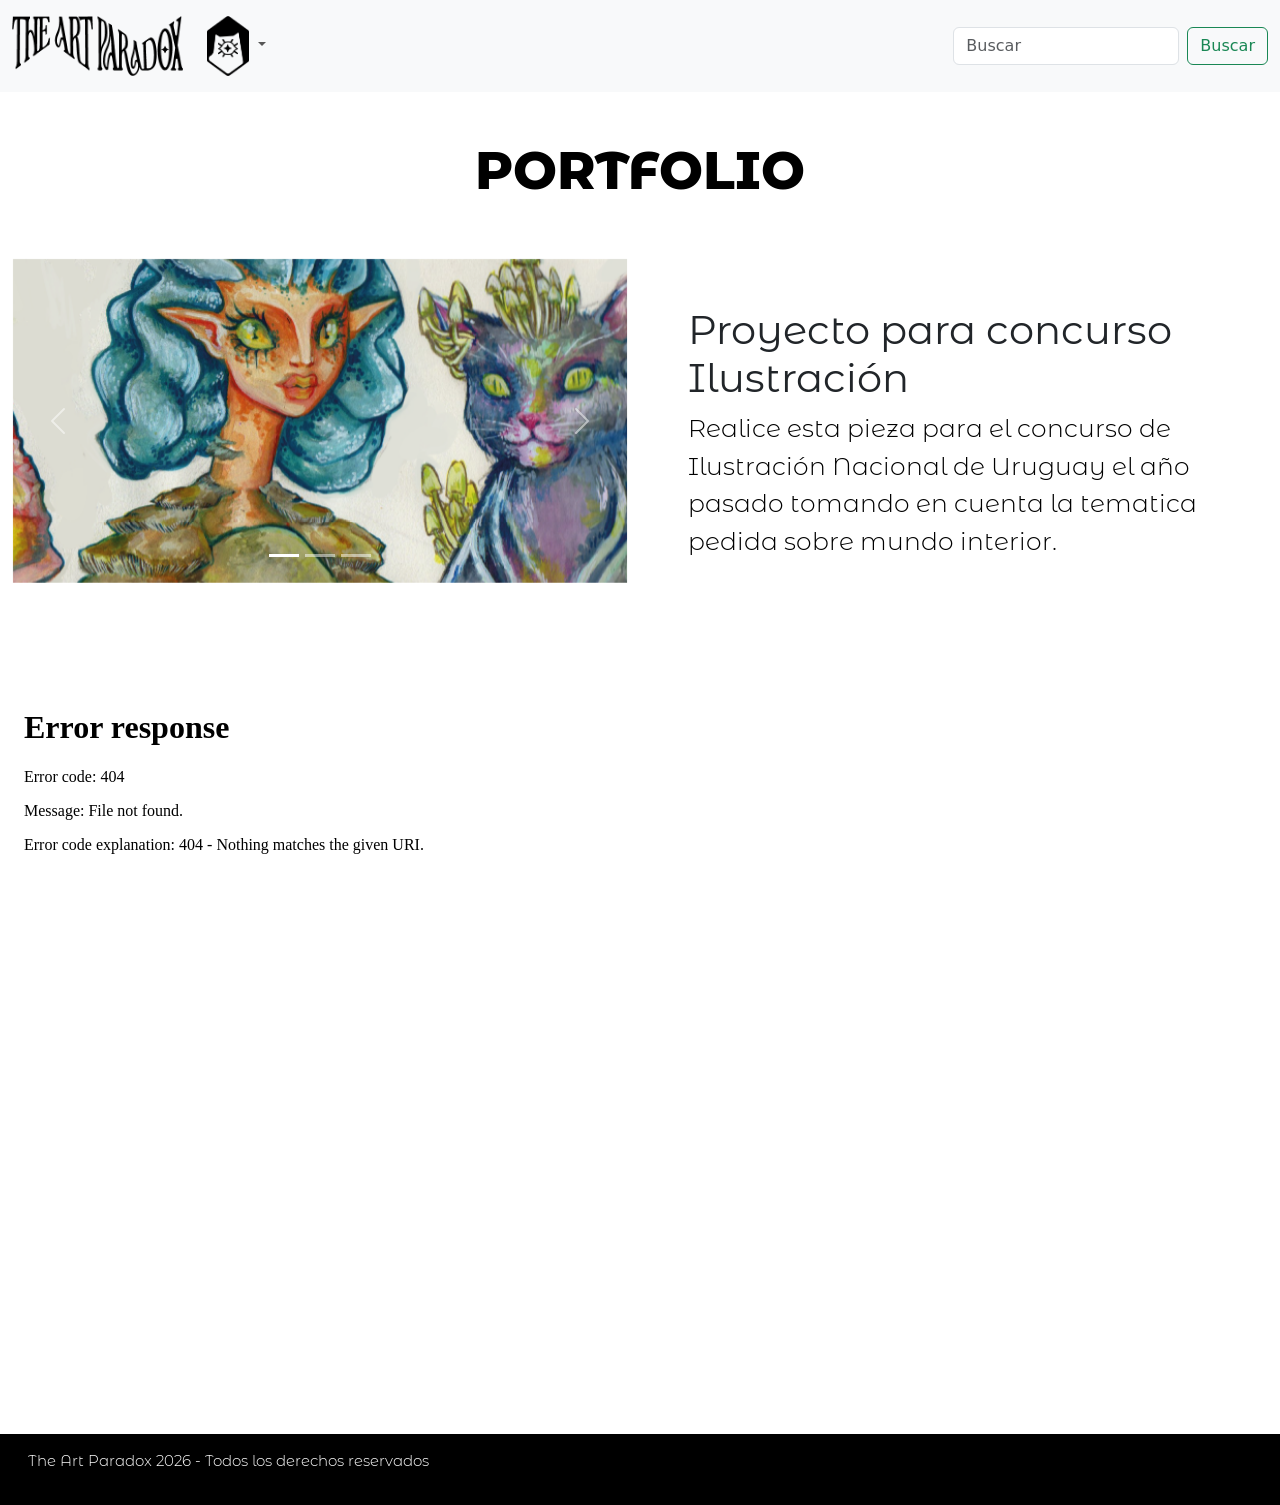
==== contenido.html @ bd47c2c0 "cambios" ====
<!DOCTYPE html>
<html lang="en">

<head>
    <meta charset="UTF-8">
    <meta name="viewport" content="width=device-width, initial-scale=1.0">
    <title>The Art Paradox</title>
    <link href="https://cdn.jsdelivr.net/npm/bootstrap@5.3.8/dist/css/bootstrap.min.css" rel="stylesheet"
        integrity="sha384-sRIl4kxILFvY47J16cr9ZwB07vP4J8+LH7qKQnuqkuIAvNWLzeN8tE5YBujZqJLB" crossorigin="anonymous">
    <link rel="stylesheet" href="contenido.css">
    
</head>

<body>
   <nav class="navbar navbar-expand-lg bg-body-tertiary ">
        <div class="container-fluid ">
          <a class="navbar-brand" href="#">
          <img class=logo src="logotipo@2x.png" alt="logo"> 
          </a>
          <button class="navbar-toggler" type="button" data-bs-toggle="collapse" data-bs-target="#navbarSupportedContent" aria-controls="navbarSupportedContent" aria-expanded="false" aria-label="Toggle navigation">
            <span class="navbar-toggler-icon"></span>
          </button>
          <div class="collapse navbar-collapse" id="navbarSupportedContent">
            <ul class="navbar-nav me-auto mb-2 mb-lg-0">
             
              <li class="nav-item dropdown">
                <a class="nav-link dropdown-toggle" href="#" role="button" data-bs-toggle="dropdown" aria-expanded="false">
                 <img class="logo" src="logo@2x.png">
                </a>
                <ul class="dropdown-menu">
                   <li><a class="dropdown-item" href="index.html">Inicio</a></li>
                   <li> <hr class="dropdown-divider"> </li>
                  <li><a class="dropdown-item" href="contenido.html">Ilustración</a></li>
                   <li> <hr class="dropdown-divider"> </li>
                  <li><a class="dropdown-item" href="#">Diseño</a></li>
                    <li><hr class="dropdown-divider"></li>

                  <li><a class="dropdown-item" href="#">Store</a></li>
                    <li><hr class="dropdown-divider"></li>
                  <li><a class="dropdown-item" href="contacto.html">Contacto</a></li>
                </ul>
              </li>
    
            </ul>
            <form class="d-flex" role="search">
              <input class="form-control me-2" type="search" placeholder="Buscar" aria-label="Search"/>
              <button class="btn btn-outline-success" type="submit">Buscar</button>
            </form>
          </div>
        </div>
      </nav>


      <header>
  <header>
 <h1 class="titulos d-flex justify-content-center align-items-center pt-5"> PORTFOLIO</h1>
        
      </header>
        
      </header>
      
<main>

 <div class="container-fluid pt-5 pb-5">
  <div class="row">
    
    <div class="col-md-6">
<div id="carouselExampleIndicators" class="carousel slide">
  <div class="carousel-indicators">
    <button type="button" data-bs-target="#carouselExampleIndicators" data-bs-slide-to="0" class="active" aria-current="true" aria-label="Slide 1"></button>
    <button type="button" data-bs-target="#carouselExampleIndicators" data-bs-slide-to="1" aria-label="Slide 2"></button>
    <button type="button" data-bs-target="#carouselExampleIndicators" data-bs-slide-to="2" aria-label="Slide 3"></button>
  </div>
  <div class="carousel-inner">
    <div class="carousel-item active">
      <img src="imagen.png" class="d-block w-100" alt="...">
    </div>
    <div class="carousel-item">
      <img src="imagen.png" class="d-block w-100" alt="...">
    </div>
    <div class="carousel-item">
      <img src="imagen.png" class="d-block w-100" alt="...">
    </div>
  </div>
  <button class="carousel-control-prev" type="button" data-bs-target="#carouselExampleIndicators" data-bs-slide="prev">
    <span class="carousel-control-prev-icon" aria-hidden="true"></span>
    <span class="visually-hidden">Previous</span>
  </button>
  <button class="carousel-control-next" type="button" data-bs-target="#carouselExampleIndicators" data-bs-slide="next">
    <span class="carousel-control-next-icon" aria-hidden="true"></span>
    <span class="visually-hidden">Next</span>
  </button>
</div>
    </div>
<!-- comienzo del texto-->
 <div class="col-md-6 p-5">
  <h1 class="tituloboton"> Proyecto para concurso Ilustración</h1>
  <p class="text"> Realice esta pieza para el concurso de Ilustración Nacional de Uruguay el año pasado tomando en cuenta la tematica pedida sobre mundo interior.</p>
 </div>
  </div>
 </div>
  

<div class="ratio ratio-16x9 p-5">
  <iframe class="p-3" src="pconcurso.mp4" title="Proceso ilustracion" allowfullscreen></iframe>
</div>

    </main>
    
    
    <footer class="bg-dark p-3 col-md-12 ">
      <div class="container-fluid align-items-center justify-content-center">
        <p class="textofooter justify-content-center">  The Art Paradox 2026 - Todos los derechos reservados</p>
    </div>
    </footer>
    <!--los scripts siempre se colocan al final de la pagina
    por que si algo falla impide que no se trabe la pagina-->
    <script src="https://cdn.jsdelivr.net/npm/bootstrap@5.3.8/dist/js/bootstrap.bundle.min.js" integrity="sha384-FKyoEForCGlyvwx9Hj09JcYn3nv7wiPVlz7YYwJrWVcXK/BmnVDxM+D2scQbITxI" crossorigin="anonymous"></script>
    <script src="index.js" ></script>
</body>
    
    
    </html>
---- contenido.css ----
@import url('https://fonts.googleapis.com/css2?family=Montserrat+Alternates:ital,wght@0,100;0,200;0,300;0,400;0,500;0,600;0,700;0,800;0,900;1,100;1,200;1,300;1,400;1,500;1,600;1,700;1,800;1,900&display=swap');

/*partes oscuras de la pagina*/
.bg-dark{
	background-color: #000000
	!important;
}

.textofooter{
        font-family: "Montserrat Alternates", sans-serif;
        font-weight: 300;
        color:rgb(255, 255, 255);
        font-style: normal;
        font-size: 15px;
}



.titulos{
        font-family: "Montserrat Alternates", sans-serif;
        font-weight: 800;
        color:rgb(0, 0, 0);
        font-style: normal;
        font-size: 52px
        !important
}




.tituloboton{
        font-family: "Montserrat Alternates", sans-serif;
        font-weight: 400;
        font-style: normal;
        z-index: 1
        !important
}

.text{
    color: var(--Titulares, #000000);
    font-family: "Montserrat Alternates", sans-serif;
    font-weight: 300;
    font-style: normal;
    font-size: 25px
    !important
    }
   

    .imgtr{
        padding-top: 100px;
        padding-bottom: 100px;
        }
        

.logo{
    height: 60px;
}


.container{
    padding-top: 100px;
        padding-bottom: 100px;
}


.bg-warning{
    background-image: url(Recurso.png);
    background-size: cover;
}


/*ANIMACION DE PARTE DE ARRIBA*/
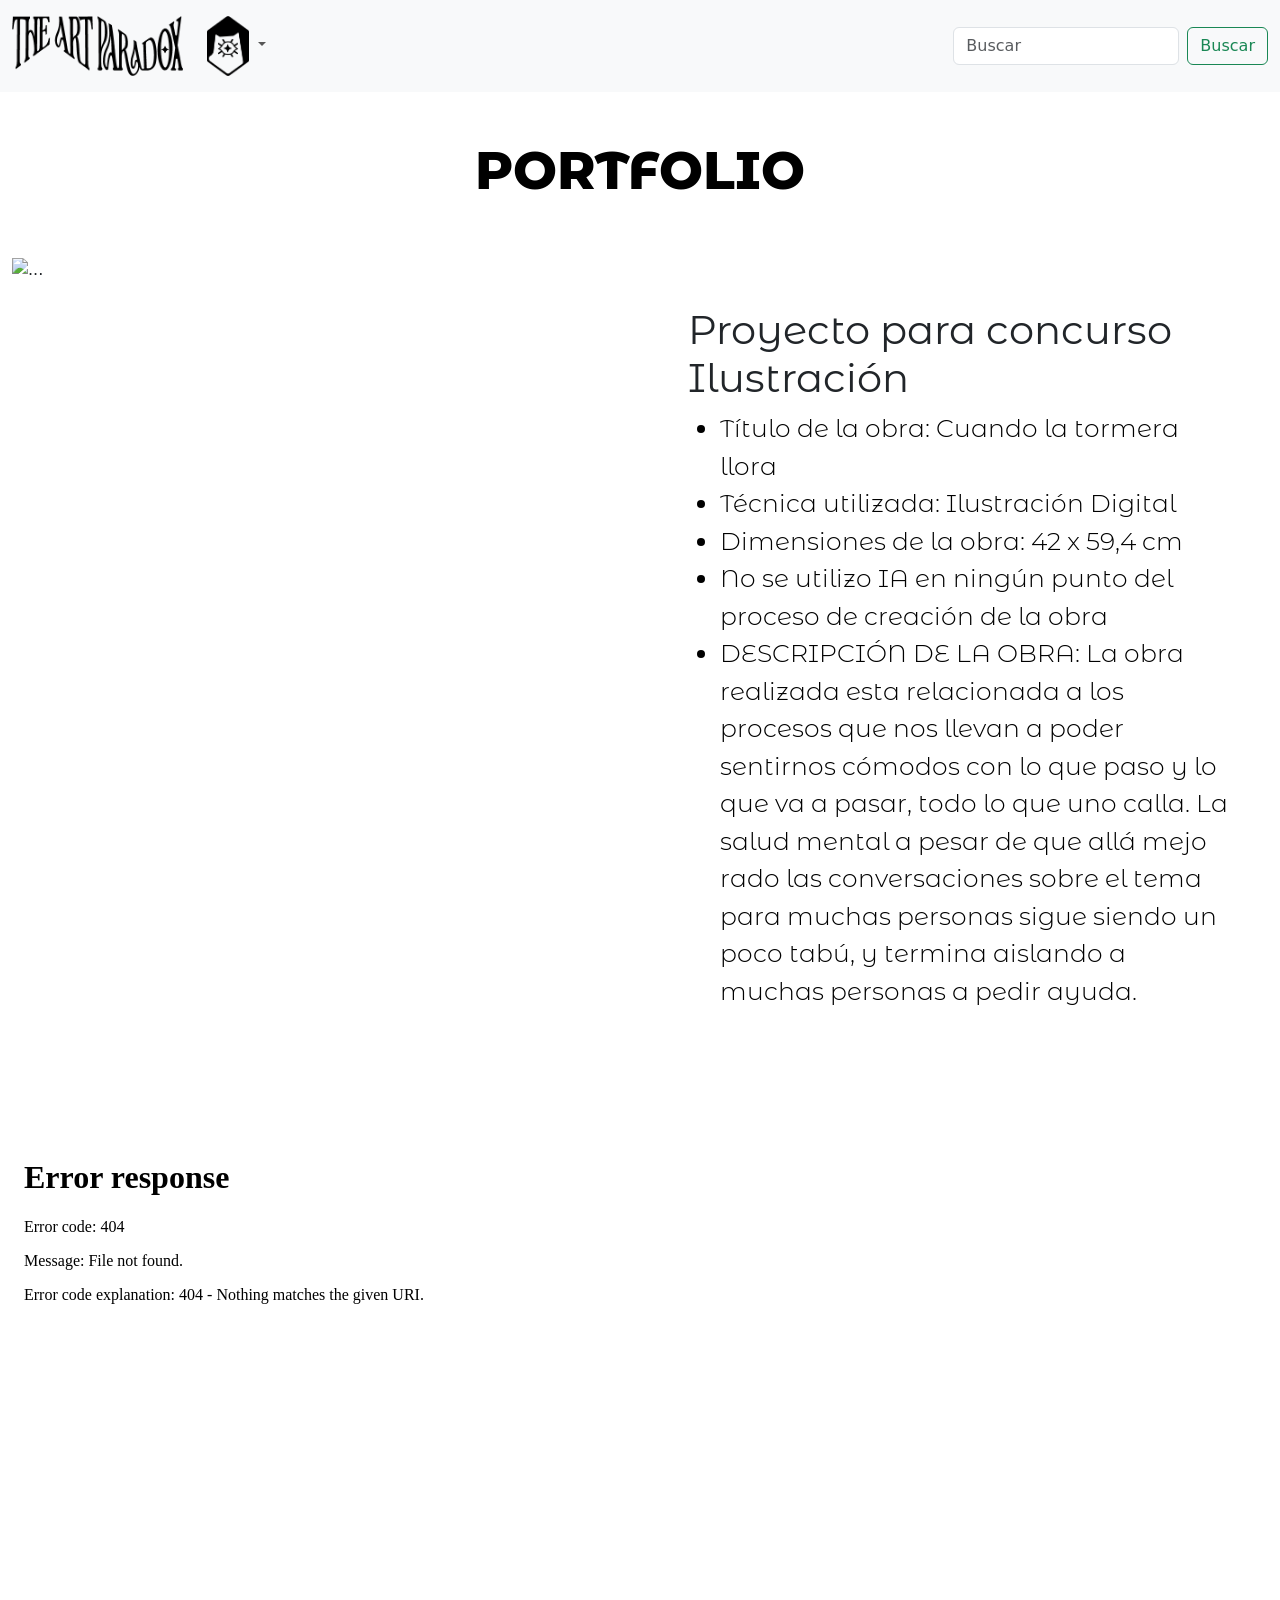
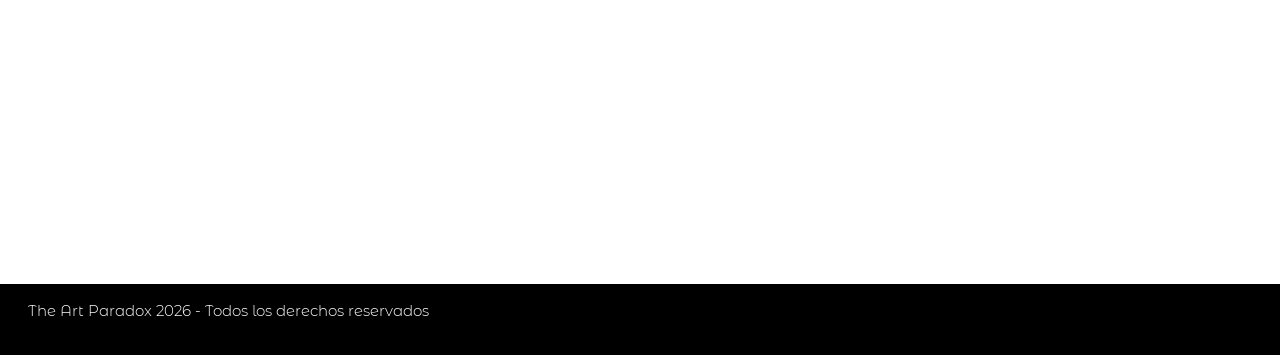
==== commit d875e515: "mas cambios" ====
--- a/contenido.html
+++ b/contenido.html
@@ -73,14 +73,12 @@
   </div>
   <div class="carousel-inner">
     <div class="carousel-item active">
-      <img src="imagen.png" class="d-block w-100" alt="...">
+      <img src="Ilustrchica.jpg" class="d-block w-100" alt="...">
     </div>
     <div class="carousel-item">
-      <img src="imagen.png" class="d-block w-100" alt="...">
+      <img src="concurso1.jpg" class="d-block w-100" alt="...">
     </div>
-    <div class="carousel-item">
-      <img src="imagen.png" class="d-block w-100" alt="...">
-    </div>
+    
   </div>
   <button class="carousel-control-prev" type="button" data-bs-target="#carouselExampleIndicators" data-bs-slide="prev">
     <span class="carousel-control-prev-icon" aria-hidden="true"></span>
@@ -95,7 +93,22 @@
 <!-- comienzo del texto-->
  <div class="col-md-6 p-5">
   <h1 class="tituloboton"> Proyecto para concurso Ilustración</h1>
-  <p class="text"> Realice esta pieza para el concurso de Ilustración Nacional de Uruguay el año pasado tomando en cuenta la tematica pedida sobre mundo interior.</p>
+    <ul class="text">
+  <li> Título de la obra: Cuando la tormera llora</li>
+  <li> Técnica utilizada: Ilustración Digital </li>
+  <li> Dimensiones de la obra: 42 x 59,4 cm</li>
+  <li> No se utilizo IA en ningún punto del proceso de 
+creación de la obra</li>
+  <li> DESCRIPCIÓN DE LA OBRA:
+La obra realizada esta relacionada a los procesos 
+que nos llevan a poder sentirnos cómodos con lo 
+que paso y lo que va a pasar, todo lo que uno 
+calla. La salud mental a pesar de que allá mejo
+rado las conversaciones sobre el tema para muchas 
+personas sigue siendo un poco tabú, y termina 
+aislando a muchas personas a pedir ayuda.</li>
+  </ul>
+
  </div>
   </div>
  </div>
